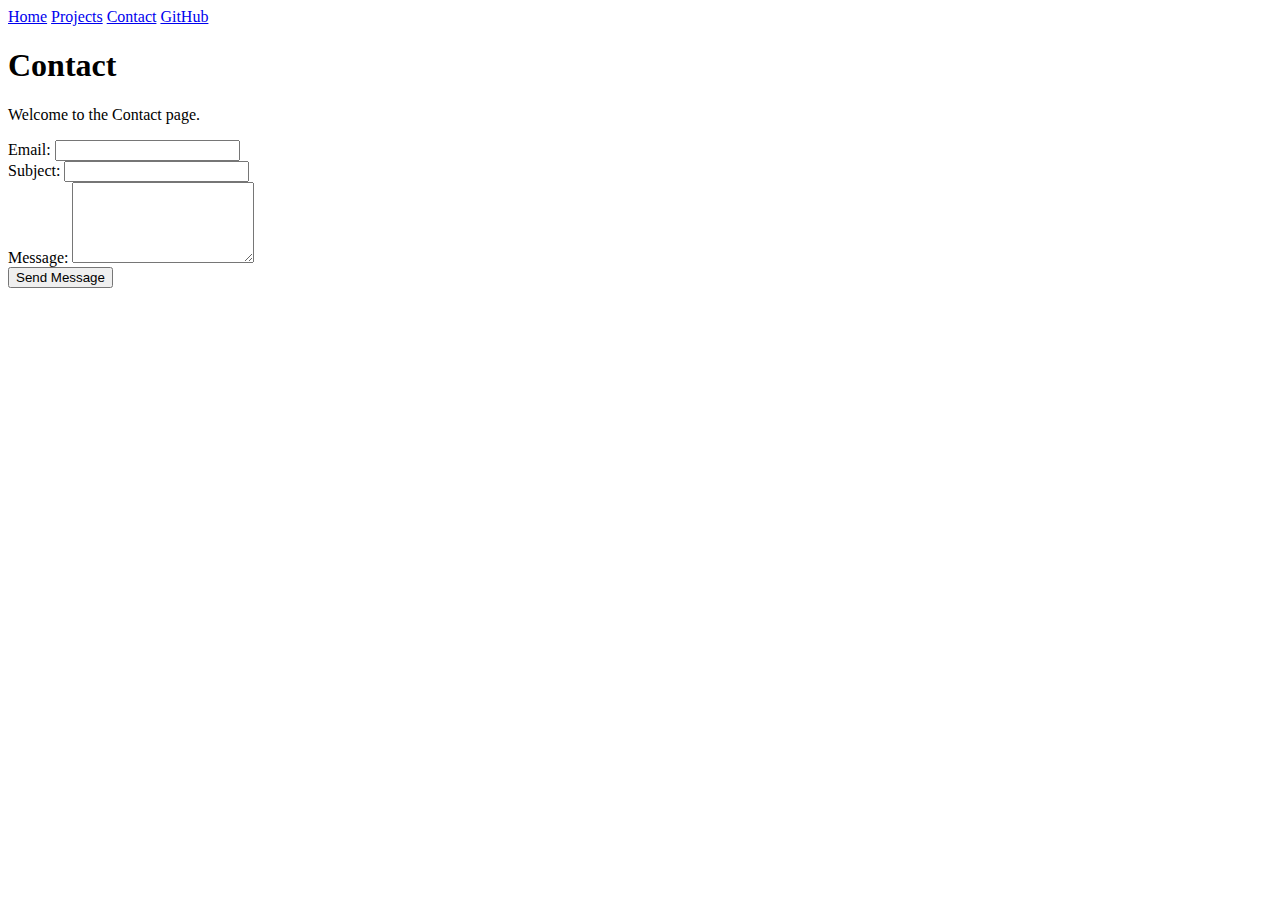
==== contact/index.html @ cf81bcd3 "contact + project page" ====
<!DOCTYPE html>
<html lang="en">
<head>
    <meta charset="UTF-8">
    <meta name="viewport" content="width=device-width, initial-scale=1.0">
    <title>Contact</title>
</head>
<body>
    <nav>
        <a href="../index.html">Home</a>
        <a href="../projects/index.html">Projects</a>
        <a href="index.html">Contact</a>
        <a href="https://github.com/dhp003" target="_blank">GitHub</a>
      </nav>
    <h1>Contact</h1>
    <p>Welcome to the Contact page.</p>

    <form action="mailto:dhp003@ucsd.edu" method="POST" enctype="text/plain">
        <label>
          Email:
          <input type="email" name="email" required>
        </label>
        <br>
        <label>
          Subject:
          <input type="text" name="subject" required>
        </label>
        <br>
        <label>
          Message:
          <textarea name="body" rows="5" required></textarea>
        </label>
        <br>
        <button>Send Message</button>
      </form>
</body>
</html>
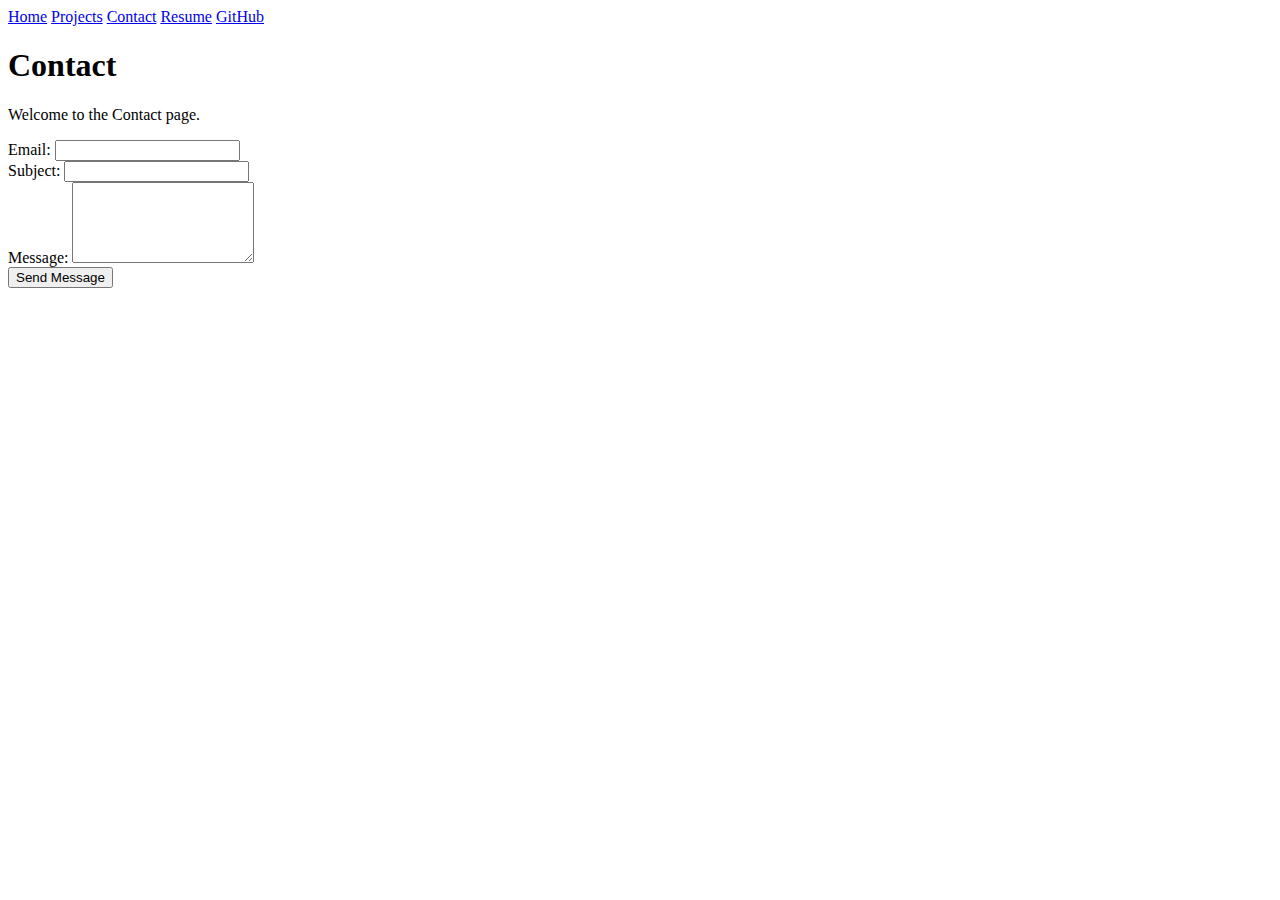
==== commit e0c7fc82: "added resume nav" ====
--- a/contact/index.html
+++ b/contact/index.html
@@ -10,6 +10,7 @@
         <a href="../index.html">Home</a>
         <a href="../projects/index.html">Projects</a>
         <a href="index.html">Contact</a>
+        <a href="resume/index.html">Resume</a>
         <a href="https://github.com/dhp003" target="_blank">GitHub</a>
       </nav>
     <h1>Contact</h1>
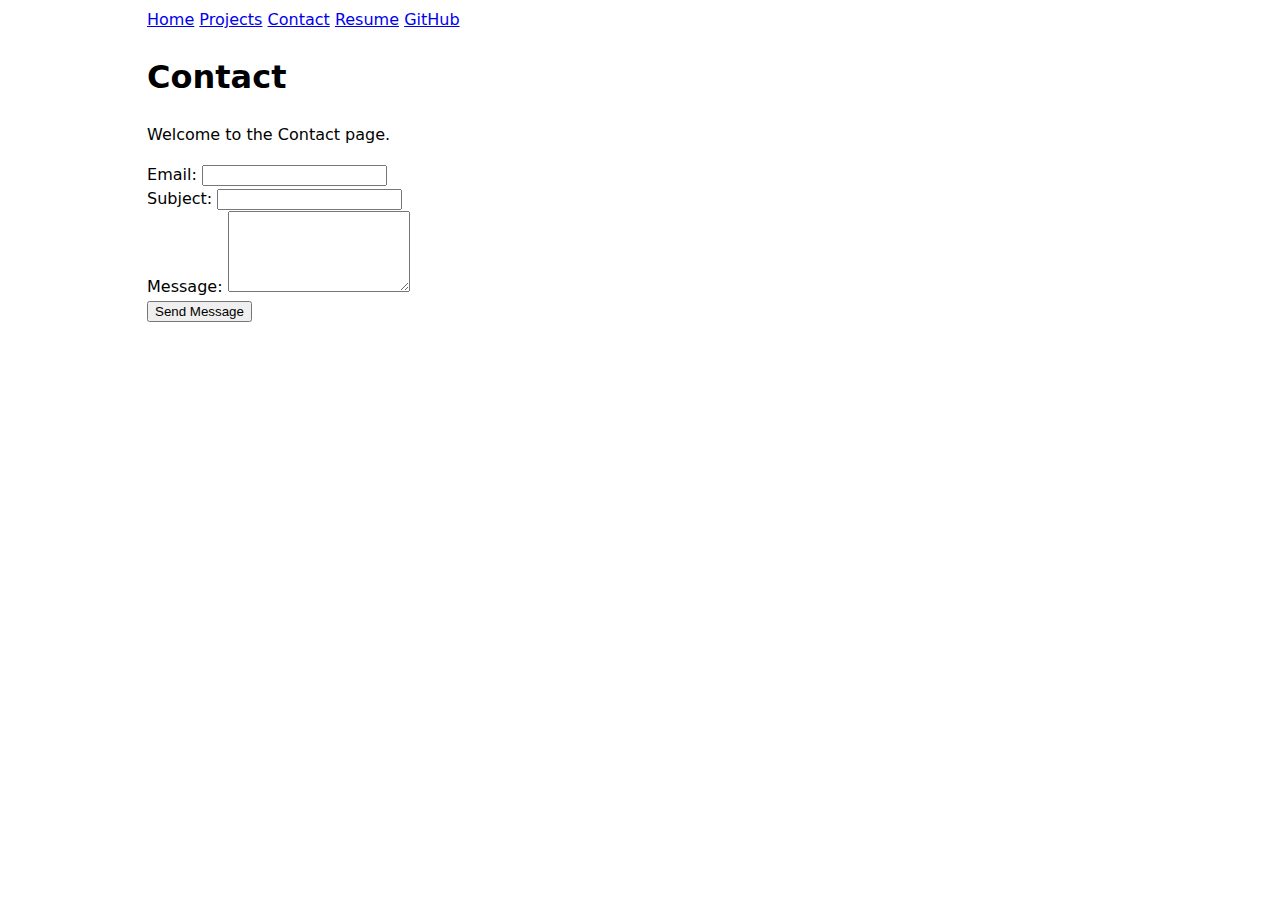
==== commit 321a9db0: "style changes" ====
--- a/contact/index.html
+++ b/contact/index.html
@@ -4,13 +4,14 @@
     <meta charset="UTF-8">
     <meta name="viewport" content="width=device-width, initial-scale=1.0">
     <title>Contact</title>
+    <link rel="stylesheet" href="../style.css">
 </head>
 <body>
     <nav>
         <a href="../index.html">Home</a>
         <a href="../projects/index.html">Projects</a>
         <a href="index.html">Contact</a>
-        <a href="resume/index.html">Resume</a>
+        <a href="../resume/index.html">Resume</a>
         <a href="https://github.com/dhp003" target="_blank">GitHub</a>
       </nav>
     <h1>Contact</h1>
--- a/style.css
+++ b/style.css
@@ -0,0 +1,9 @@
+body {
+    /* Set line height to 1.5 times the font size
+         and use the OS’s UI font as the website font
+       */
+    font: 100%/1.5 system-ui;
+    max-width: 100ch;
+    margin-inline: max(1em, (100% - 100ch) / 2);
+    padding-inline: 1em; 
+  }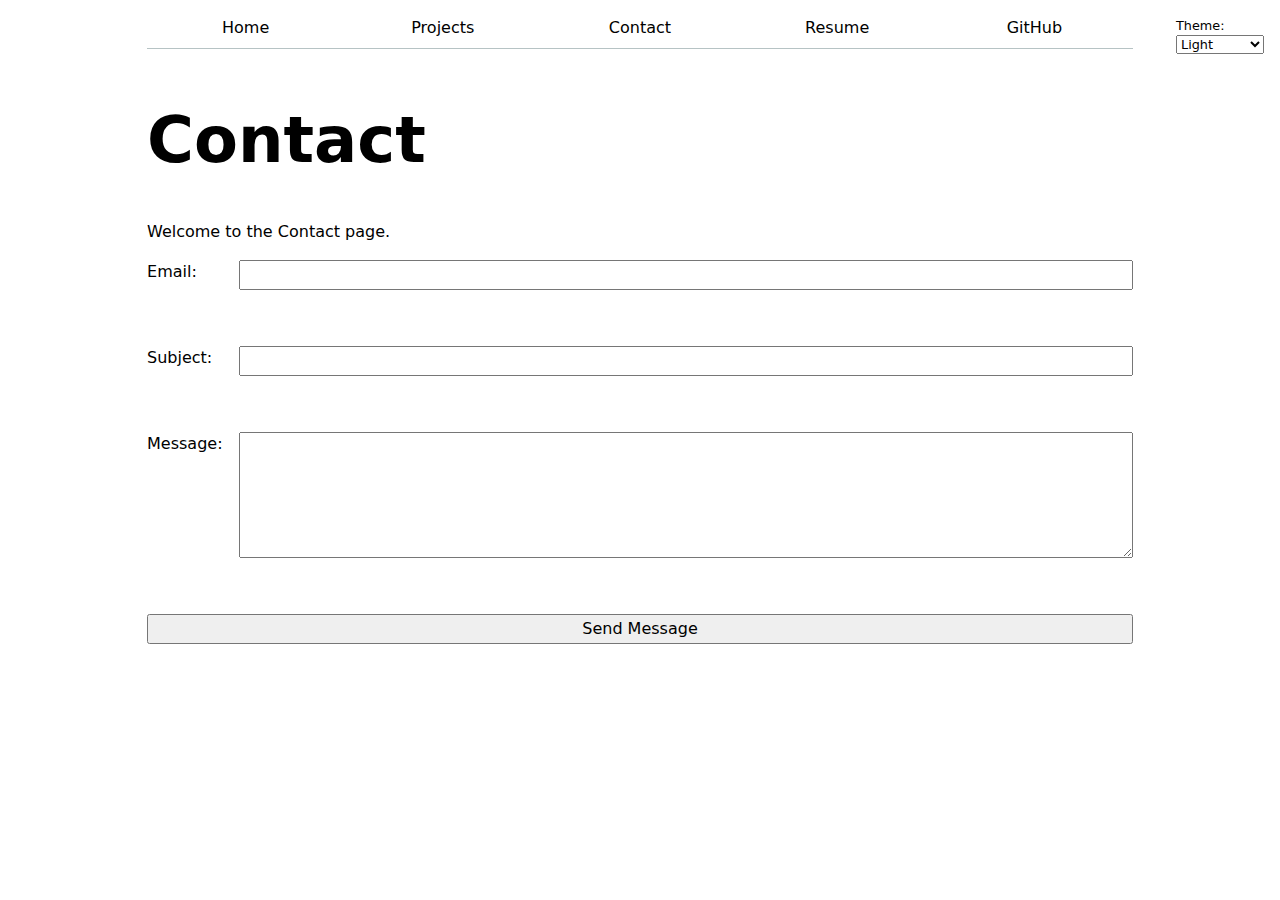
==== commit cb8bae72: "LAB 3" ====
--- a/contact/index.html
+++ b/contact/index.html
@@ -5,15 +5,9 @@
     <meta name="viewport" content="width=device-width, initial-scale=1.0">
     <title>Contact</title>
     <link rel="stylesheet" href="../style.css">
+    <script type="module" src="../global.js"></script>
 </head>
 <body>
-    <nav>
-        <a href="../index.html">Home</a>
-        <a href="../projects/index.html">Projects</a>
-        <a href="index.html">Contact</a>
-        <a href="../resume/index.html">Resume</a>
-        <a href="https://github.com/dhp003" target="_blank">GitHub</a>
-      </nav>
     <h1>Contact</h1>
     <p>Welcome to the Contact page.</p>
 
--- a/style.css
+++ b/style.css
@@ -1,9 +1,164 @@
 body {
-    /* Set line height to 1.5 times the font size
-         and use the OS’s UI font as the website font
-       */
-    font: 100%/1.5 system-ui;
-    max-width: 100ch;
-    margin-inline: max(1em, (100% - 100ch) / 2);
-    padding-inline: 1em; 
-  }+  /* Set line height to 1.5 times the font size and use the OS’s UI font */
+  font: 100%/1.5 system-ui;
+  max-width: 100ch;
+  margin-inline: max(1em, (100% - 100ch) / 2);
+  padding-inline: 1em; 
+}
+
+nav {
+  display: flex; 
+  justify-content: space-around; 
+  margin-bottom: 1em; 
+  border-bottom: 1px solid oklch(50% 10% 200 / 40%); 
+  --border-color: oklch(50% 10% 200 / 40%);
+  border-bottom-color: var(--border-color);
+}
+  
+nav a {
+  flex: 1; 
+  text-decoration: none; 
+  color: inherit; 
+  text-align: center; 
+  padding: 0.5em; 
+}
+  
+/* Style the current page link */
+nav a.current {
+  border-bottom: 0.4em solid oklch(50% 10% 200 / 40%); 
+  padding-bottom: 0.1em; 
+}
+  
+/*  Accent color and hover styles */
+:root {
+  --color-accent: oklch(65% 50% 0); 
+  color-scheme: light dark;
+}
+  
+html {
+  accent-color: var(--color-accent); 
+}
+  
+/* Hover styles */
+nav a:hover {
+  background-color: color-mix(in oklch, var(--color-accent), canvas 85%);
+}
+  
+p {
+  margin-bottom: 1em; 
+} 
+
+input, textarea, button {
+  font: inherit;  
+}
+
+form {
+  display: grid; 
+  grid-template-columns: auto 1fr; 
+  gap: 1em; 
+}
+
+label {
+  display: grid; 
+  grid-template-columns: subgrid;  
+  grid-column: 1 / -1;  
+}
+
+input, textarea, button {
+  grid-column: 2;  
+}
+
+/* Ensure the submit button spans the full width of the form */
+button {
+  grid-column: 1 / -1;
+}
+
+.projects {
+  display: grid;
+  grid-template-columns: repeat(auto-fill, minmax(15em, 1fr)); 
+  gap: 1.5em; 
+  margin-top: 2em; 
+}
+
+.projects article {
+  display: grid;
+  grid-template-rows: subgrid; 
+  grid-row: span 3; 
+  border: 1px solid #ddd;
+  border-radius: 8px;
+  padding: 1em;
+  background-color: #fff;
+  box-sizing: border-box;
+}
+
+.projects article h2 {
+  margin: 0;
+  font-size: 1.5em; 
+}
+
+.projects h2 {
+  font-size: 1.25em;
+  margin: 0; 
+}
+
+.projects p {
+  font-size: 1em;
+  color: #333;
+}
+
+/* Apply gap between articles for better spacing */
+.projects {
+  gap: 1em;
+}
+
+/* Make h1 significantly larger for contrast */
+h1 {
+  font-size: 4rem; 
+  margin-bottom: 0.5em; 
+}
+
+/* Adjust text-wrap for h2 */
+h2 {
+  text-wrap: balance;
+}
+
+h3, h4, h5, h6 {
+  line-height: 1.1; 
+}
+
+.color-scheme {
+  position: absolute;  
+  top: 0.8rem;           
+  right: 1rem;         
+  font-size: 0.8rem;    
+  font-family: inherit; 
+  z-index: 1000;        
+}
+
+.color-scheme select {
+  font-family: inherit; 
+  font-size: inherit; 
+}
+
+/* Apply automatic dark mode */
+html {
+  color-scheme: light dark;
+}
+
+html[data-theme="light"] {
+  background-color: white;
+  color: black;
+}
+
+html[data-theme="dark"] {
+  background-color: #121212;
+  color: white;
+}
+
+.color-scheme {
+  position: absolute;
+  top: 1rem;
+  right: 1rem;
+  font-size: 80%;
+}
+
